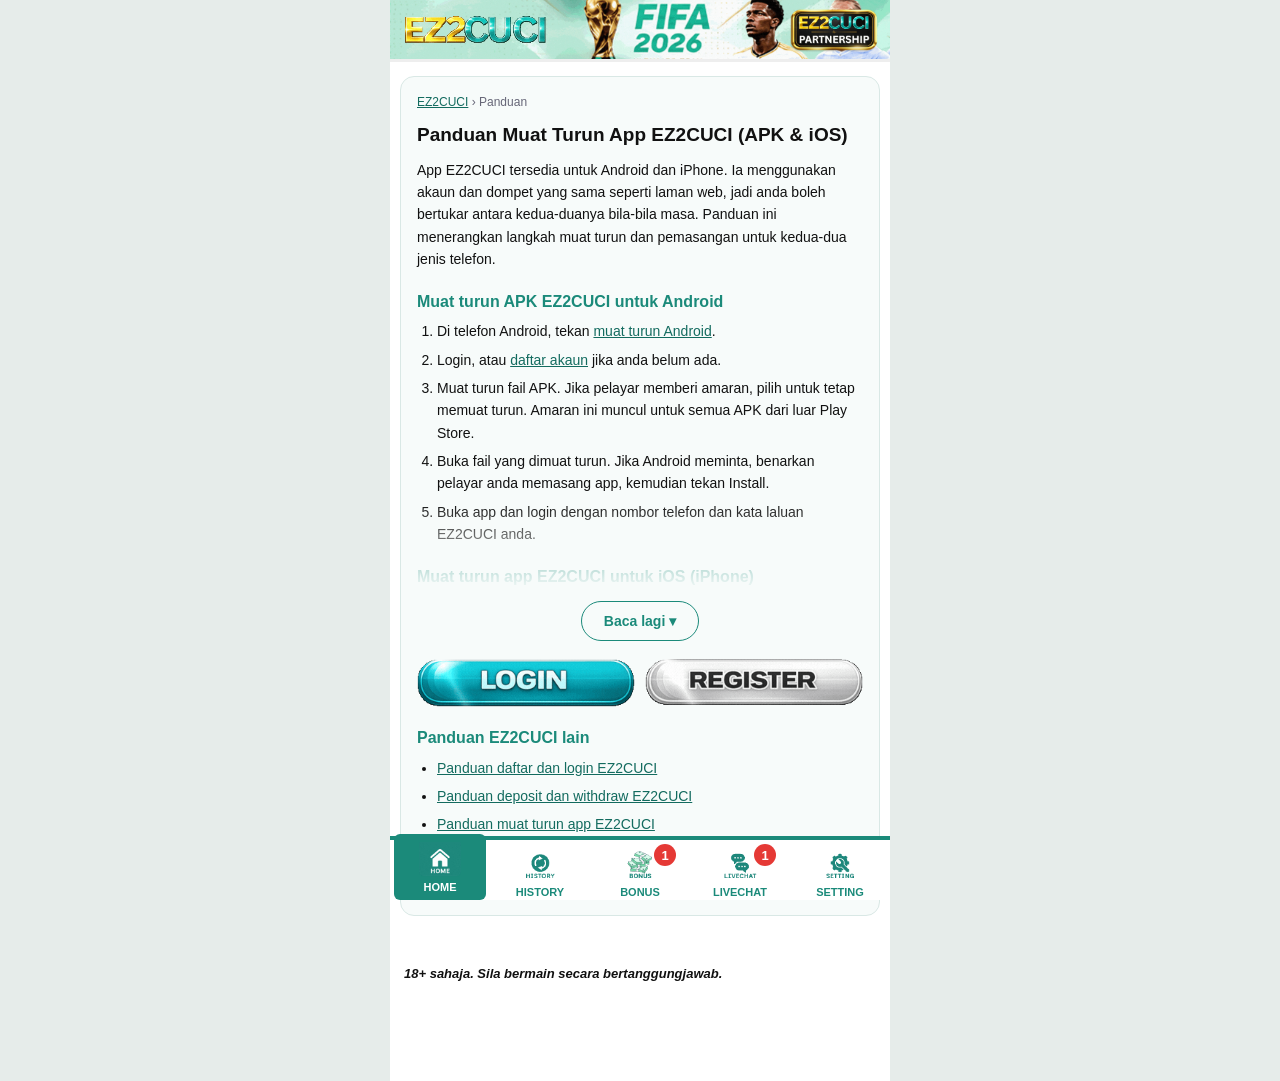
==== app-download.html @ 6568fd44 "Add Malay guides and home page keyword section Register, deposit, app download and slot guides in Ma" ====
<!DOCTYPE html>
<html lang="ms">
<head>
  <meta charset="UTF-8">
  <meta name="viewport" content="width=device-width, initial-scale=1, viewport-fit=cover">
  <title>Muat Turun App EZ2CUCI – APK Android &amp; iOS</title>
  <meta name="description" content="Cara muat turun dan pasang app EZ2CUCI di Android (APK) dan iPhone, langkah demi langkah, termasuk game H5 Mega888 H5 dan EVO888 H5 tanpa muat turun.">
  <meta name="robots" content="index, follow">
  <meta property="og:type" content="article">
  <meta property="og:site_name" content="EZ2CUCI">
  <meta property="og:title" content="Muat Turun App EZ2CUCI – APK Android &amp; iOS">
  <meta property="og:description" content="Cara muat turun dan pasang app EZ2CUCI di Android (APK) dan iPhone, langkah demi langkah, termasuk game H5 Mega888 H5 dan EVO888 H5 tanpa muat turun.">
  <link rel="icon" href="assets/partner.png">
  <meta name="theme-color" content="#1b8a7a">
  <link rel="stylesheet" href="styles.css">
</head>
<body>
  <div class="app">

    <header class="topbar">
      <a class="logo" href="./"><img src="assets/logo.gif" alt="EZ2CUCI"></a>
      <a class="partner" data-link="partnership"><img src="assets/partner.png" alt="EZ2CUCI Partnership"></a>
    </header>

    <article class="seo guide">
      <p class="crumbs"><a href="./">EZ2CUCI</a> &rsaquo; Panduan</p>
      <h1>Panduan Muat Turun App EZ2CUCI (APK &amp; iOS)</h1>
      <p>App EZ2CUCI tersedia untuk Android dan iPhone. Ia menggunakan akaun dan dompet yang sama seperti laman web, jadi anda boleh bertukar antara kedua-duanya bila-bila masa. Panduan ini menerangkan langkah muat turun dan pemasangan untuk kedua-dua jenis telefon.</p>
      <div class="collapsible">

      <h2>Muat turun APK EZ2CUCI untuk Android</h2>
      <ol>
        <li>Di telefon Android, tekan <a data-link="androidApp">muat turun Android</a>.</li>
        <li>Login, atau <a href="register">daftar akaun</a> jika anda belum ada.</li>
        <li>Muat turun fail APK. Jika pelayar memberi amaran, pilih untuk tetap memuat turun. Amaran ini muncul untuk semua APK dari luar Play Store.</li>
        <li>Buka fail yang dimuat turun. Jika Android meminta, benarkan pelayar anda memasang app, kemudian tekan Install.</li>
        <li>Buka app dan login dengan nombor telefon dan kata laluan EZ2CUCI anda.</li>
      </ol>

      <h2>Muat turun app EZ2CUCI untuk iOS (iPhone)</h2>
      <ol>
        <li>Di iPhone, buka <a data-link="iosApp">muat turun iOS</a> dalam Safari.</li>
        <li>Login, atau <a href="register">daftar akaun</a> jika anda belum ada.</li>
        <li>Tekan pilihan pemasangan iOS dan sahkan apabila diminta.</li>
        <li>Jika app memaparkan mesej "Untrusted Developer", pergi ke Settings &rsaquo; General &rsaquo; VPN &amp; Device Management, tekan nama pembangun dan pilih Trust.</li>
        <li>Buka app dan login dengan akaun EZ2CUCI anda.</li>
      </ol>

      <h2>Main tanpa muat turun: game H5</h2>
      <p>Banyak game seperti <b>Mega888 H5</b> dan <b>EVO888 H5</b> boleh dimainkan terus dalam pelayar tanpa memasang app. Lihat <a href="slot-games">panduan slot EZ2CUCI</a> untuk senarai penuh.</p>

      <h2>Masalah muat turun app</h2>
      <ul>
        <li><b>Muat turun tidak bermula.</b> Gunakan Chrome di Android atau Safari di iPhone, dan pastikan sambungan internet stabil.</li>
        <li><b>"App not installed".</b> Padam versi lama app EZ2CUCI dahulu, kemudian pasang semula.</li>
        <li><b>Ruang storan tidak cukup.</b> Kosongkan sedikit ruang dan cuba lagi.</li>
        <li><b>Tidak boleh login.</b> Gunakan nombor telefon dan kata laluan yang sama seperti di laman web.</li>
        <li><b>Masalah lain.</b> Hubungi <a data-link="liveChat">Live Chat</a>.</li>
      </ul>

      <h2>Muat turun dengan selamat</h2>
      <p>Muat turun app EZ2CUCI hanya dari pautan di laman ini. Fail yang dikongsi dalam kumpulan chat mungkin telah diubah suai. App ini tidak pernah memerlukan kata laluan bank atau PIN e-wallet anda.</p>
      </div>

      <div class="auth-row">
        <a class="img-btn" data-link="login"><img src="assets/btn-login.gif" alt="Login"></a>
        <a class="img-btn" data-link="register"><img src="assets/btn-register.gif" alt="Register"></a>
      </div>

      <h2>Panduan EZ2CUCI lain</h2>
      <ul>
        <li><a href="register">Panduan daftar dan login EZ2CUCI</a></li>
        <li><a href="deposit">Panduan deposit dan withdraw EZ2CUCI</a></li>
        <li><a href="app-download">Panduan muat turun app EZ2CUCI</a></li>
        <li><a href="slot-games">Slot EZ2CUCI: Pragmatic Play, JILI, Mega888, Kiss918</a></li>
        <li><a href="./">Kembali ke halaman utama EZ2CUCI</a></li>
      </ul>
    </article>

    <footer class="footer">
      <p class="copyright">18+ sahaja. Sila bermain secara bertanggungjawab.</p>
    </footer>
  </div>

  <nav class="bottom-nav">
    <a href="./" class="on"><img src="assets/nav/nav1-on.gif" alt=""><span>HOME</span></a>
    <a data-link="history"><img src="assets/nav/nav2.gif" alt=""><span>HISTORY</span></a>
    <a data-link="bonus"><img src="assets/nav/nav3.gif" alt=""><span>BONUS</span><b class="badge">1</b></a>
    <a data-link="liveChat"><img src="assets/nav/nav4.gif" alt=""><span>LIVECHAT</span><b class="badge">1</b></a>
    <a data-link="settings"><img src="assets/nav/nav5.gif" alt=""><span>SETTING</span></a>
  </nav>

  <script src="config.js"></script>
  <script src="guide.js"></script>
  <script src="collapse.js"></script>
</body>
</html>
---- styles.css ----
:root {
  --teal: #1b8a7a;
  --teal-dark: #136b5f;
  --line: #d9e8e5;
  --card: #f3f4f4;
  --text: #111;
  --app-width: 500px;
  --nav-height: 64px;
}

* { box-sizing: border-box; margin: 0; padding: 0; }

html { scroll-behavior: smooth; }

body {
  font-family: "Segoe UI", Arial, Helvetica, sans-serif;
  background: #e6ecea;
  color: var(--text);
  -webkit-tap-highlight-color: transparent;
}

a { color: inherit; text-decoration: none; }
button { font: inherit; color: inherit; cursor: pointer; border: 0; background: none; }
img { display: block; max-width: 100%; }

.app {
  max-width: var(--app-width);
  margin: 0 auto;
  min-height: 100vh;
  background: #fff;
  padding-bottom: calc(var(--nav-height) + 16px + env(safe-area-inset-bottom));
  overflow-x: hidden;
}

/* ---------- Top bar ---------- */
.topbar {
  position: sticky;
  top: 0;
  z-index: 30;
  display: flex;
  align-items: center;
  justify-content: space-between;
  gap: 10px;
  padding: 6px 10px;
  min-height: 62px;
  background: #cfeee6 url("assets/header.gif") center / cover no-repeat;
  border-bottom: 3px solid #eee;
}
.logo img { height: 46px; width: auto; }
.partner img { height: 46px; width: auto; }

/* ---------- Carousel ---------- */
.carousel { position: relative; margin-top: 10px; }
.carousel-track { display: flex; overflow-x: auto; scroll-snap-type: x mandatory; scrollbar-width: none; }
.carousel-track::-webkit-scrollbar { display: none; }
.slide { flex: 0 0 100%; scroll-snap-align: start; aspect-ratio: 2 / 1; }
.slide img { width: 100%; height: 100%; object-fit: cover; }
.carousel-dots { position: absolute; bottom: 6px; left: 0; right: 0; display: flex; justify-content: center; gap: 6px; }
.carousel-dots button { width: 7px; height: 7px; border-radius: 50%; background: rgba(255, 255, 255, .6); }
.carousel-dots button.active { background: var(--teal); }

.static-banner img { width: 100%; height: auto; }

/* ---------- Cards ---------- */
.card { margin: 12px 10px 0; border-radius: 14px; background: var(--card); overflow: hidden; }

.img-btn { display: block; padding: 0; cursor: pointer; transition: transform .1s, filter .15s; }
.img-btn img { width: 100%; height: auto; }
.img-btn:hover { filter: brightness(1.08); }
.img-btn:active { transform: scale(.97); }

.account { padding: 14px 12px; }
.auth-row { display: grid; grid-template-columns: 1fr 1fr; gap: 10px; }
.wallet { display: flex; gap: 12px; padding-top: 12px; align-items: flex-start; }
.wallet-info { flex: 1; font-size: 15px; line-height: 1.6; }
.wallet-label { font-size: 17px; }
.wallet-amount { font-size: 28px; font-weight: 800; color: var(--teal); margin: 6px 0; }
.wallet-actions { flex: 0 0 160px; display: grid; gap: 6px; }

/* ---------- Referral ---------- */
.referral { background: #fff; border: 1px solid var(--line); box-shadow: 0 2px 8px rgba(0, 0, 0, .06); }
.referral > img { width: 100%; height: auto; }
.ref-actions { display: grid; grid-template-columns: repeat(4, 1fr); border-top: 1px solid var(--line); }
.ref-actions > * { display: flex; flex-direction: column; align-items: center; gap: 6px; padding: 12px 4px; font-size: 13px; font-weight: 600; color: #333; border-left: 1px solid var(--line); }
.ref-actions > :first-child { border-left: 0; }
.ref-actions svg { width: 22px; height: 22px; fill: var(--teal); }
.ref-actions > :hover { background: #f4faf9; }

/* ---------- Promo banners ---------- */
.promo { display: block; margin: 12px 10px 0; }
.promo img { width: 100%; height: auto; border-radius: 12px; }

/* ---------- Games ---------- */
.games { margin-top: 14px; }
.tabs { display: flex; gap: 6px; overflow-x: auto; padding: 4px 10px 12px; scrollbar-width: none; }
.tabs::-webkit-scrollbar { display: none; }
.tab { flex: 0 0 calc((100% - 24px) / 4.6); }
.tab img { width: 100%; height: auto; }
.tab.on img { filter: brightness(.9) saturate(1.3); }
.game-grid { display: grid; grid-template-columns: repeat(3, 1fr); gap: 10px; padding: 0 12px; }
.game img { width: 100%; aspect-ratio: 1; object-fit: cover; }
.tab, .game { transition: transform .1s, filter .15s; }
.game:hover { filter: brightness(1.08); }
.game:active { transform: scale(.97); }

/* ---------- Lucky draw ---------- */
.lucky { position: relative; margin: 12px 10px 0; }
.lucky > img { width: 100%; height: auto; border-radius: 14px; }
.lucky .img-btn { position: absolute; left: 5%; top: 85%; width: 41%; }

/* ---------- Keyword text + guide pages ---------- */
.seo { margin: 22px 10px 0; padding: 16px; border: 1px solid var(--line); border-radius: 14px; background: #f7fbfa; font-size: 14px; line-height: 1.6; }
.seo h1 { font-size: 19px; margin-bottom: 8px; }
.seo h2 { font-size: 16px; color: var(--teal); margin: 18px 0 6px; }
.seo a { color: var(--teal-dark); text-decoration: underline; }
.seo ol, .seo ul { padding-left: 20px; }
.seo ul { list-style: disc; }
.seo li { margin-bottom: 6px; }
.guide { margin-top: 14px; }
.guide .crumbs { font-size: 12px; color: #667; margin-bottom: 8px; }
.guide .auth-row { padding: 18px 0 0; }

/* Long sections fold to a preview; collapse.js adds the toggle button. */
.collapsible { position: relative; max-height: 320px; overflow: hidden; }
.collapsible:not(.open)::after { content: ""; position: absolute; left: 0; right: 0; bottom: 0; height: 90px; background: linear-gradient(rgba(247, 251, 250, 0), #f7fbfa); pointer-events: none; }
.collapsible.open { max-height: none; }
.toggle-btn { display: block; margin: 10px auto 0; padding: 8px 22px; border: 1px solid var(--teal); border-radius: 20px; color: var(--teal); font-size: 14px; font-weight: 700; }
.toggle-btn:hover { background: rgba(27, 138, 122, .08); }

/* ---------- Footer ---------- */
.footer { padding: 26px 14px 20px; }
.footer .pagcor { max-width: 120px; margin: 0 0 10px; }
.footer .resp { max-width: 120px; margin: 10px 0; }
.label { font-size: 12px; font-weight: 800; font-style: italic; margin: 8px 0 4px; }
.icons { display: flex; flex-wrap: wrap; gap: 6px; }
.icons img { width: 30px; height: 25px; object-fit: contain; }
.icons.wide img { width: 55px; height: 30px; }
.copyright { margin-top: 24px; font-size: 13px; font-weight: 800; font-style: italic; }

/* ---------- Floating tabs ---------- */
.side-tabs { position: fixed; right: max(0px, calc(50% - var(--app-width) / 2)); top: 50%; transform: translateY(-50%); z-index: 20; display: grid; gap: 4px; }
.side-tab { writing-mode: vertical-rl; padding: 12px 5px; font-size: 12px; font-weight: 800; letter-spacing: 1px; border-radius: 8px 0 0 8px; box-shadow: 0 2px 6px rgba(0, 0, 0, .25); }
.side-tab.telegram { background: #fff; color: #229ed9; border: 1px solid #229ed9; border-right: 0; }
.side-tab.gold { background: #8d8f93; color: #f5c400; border: 1px solid #b8860b; border-right: 0; }
.float-tips { position: fixed; right: max(4px, calc(50% - var(--app-width) / 2 + 4px)); top: 70px; z-index: 25; width: 58px; }

/* ---------- Bottom nav ---------- */
.bottom-nav {
  position: fixed;
  left: 50%;
  bottom: 0;
  transform: translateX(-50%);
  z-index: 40;
  width: 100%;
  max-width: var(--app-width);
  height: calc(var(--nav-height) + env(safe-area-inset-bottom));
  padding: 4px 0 env(safe-area-inset-bottom);
  display: grid;
  grid-template-columns: repeat(5, 1fr);
  background: #fff;
  border-top: 4px solid var(--teal);
}
.bottom-nav a { position: relative; display: flex; flex-direction: column; align-items: center; justify-content: center; gap: 1px; font-size: 11px; font-weight: 800; color: var(--teal); transition: filter .15s, transform .1s; }
.bottom-nav a.on { background: var(--teal); color: #fff; border-radius: 6px; margin: -10px 4px 0; }
.bottom-nav img { height: 38px; width: auto; }
.bottom-nav a:active { transform: scale(.95); }
.badge { position: absolute; top: 0; right: 14%; min-width: 22px; height: 22px; border-radius: 50%; background: #e53935; color: #fff; font-size: 13px; display: grid; place-items: center; }

/* ---------- Toast ---------- */
.toast { position: fixed; left: 50%; bottom: calc(var(--nav-height) + 24px); transform: translateX(-50%); z-index: 50; background: rgba(0, 0, 0, .85); color: #fff; padding: 10px 18px; border-radius: 20px; font-size: 14px; opacity: 0; pointer-events: none; transition: opacity .2s; }
.toast.show { opacity: 1; }

@media (max-width: 380px) {
  .logo img, .partner img { height: 38px; }
  .wallet-actions { flex-basis: 136px; }
  .wallet-info { font-size: 14px; }
}
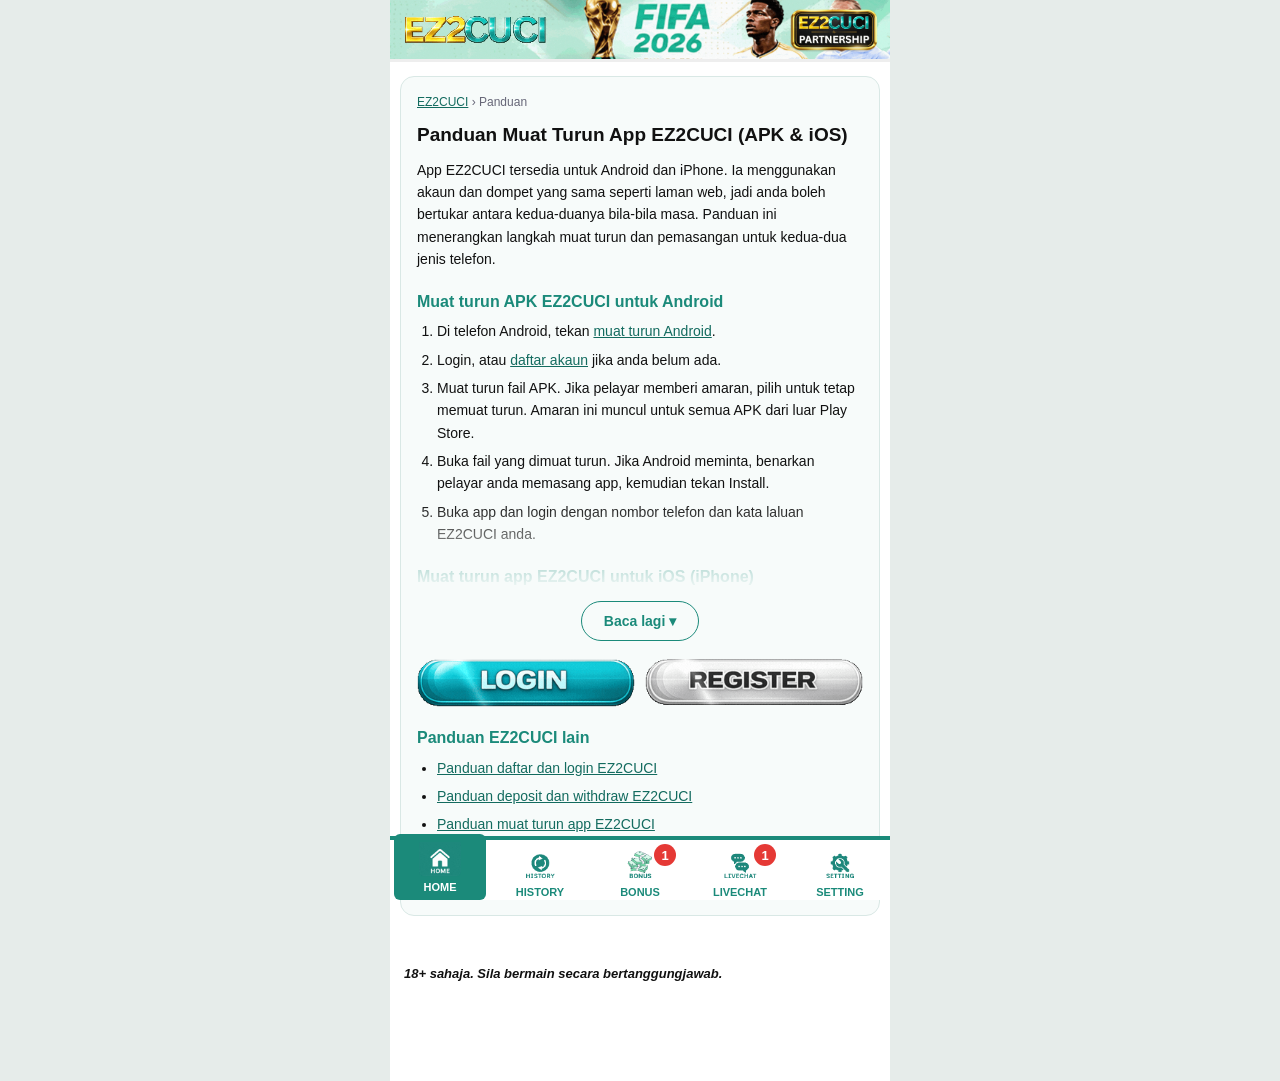
==== commit 9ffeaa08: "Add canonical URLs, sitemap and robots.txt for ez2cuci.site Co-Authored-By: Claude Opus 5.5 <noreply" ====
--- a/app-download.html
+++ b/app-download.html
@@ -6,10 +6,13 @@
   <title>Muat Turun App EZ2CUCI – APK Android &amp; iOS</title>
   <meta name="description" content="Cara muat turun dan pasang app EZ2CUCI di Android (APK) dan iPhone, langkah demi langkah, termasuk game H5 Mega888 H5 dan EVO888 H5 tanpa muat turun.">
   <meta name="robots" content="index, follow">
+  <link rel="canonical" href="https://www.ez2cuci.site/app-download">
   <meta property="og:type" content="article">
   <meta property="og:site_name" content="EZ2CUCI">
   <meta property="og:title" content="Muat Turun App EZ2CUCI – APK Android &amp; iOS">
   <meta property="og:description" content="Cara muat turun dan pasang app EZ2CUCI di Android (APK) dan iPhone, langkah demi langkah, termasuk game H5 Mega888 H5 dan EVO888 H5 tanpa muat turun.">
+  <meta property="og:url" content="https://www.ez2cuci.site/app-download">
+  <meta property="og:image" content="https://www.ez2cuci.site/assets/banners/banner-1.png">
   <link rel="icon" href="assets/partner.png">
   <meta name="theme-color" content="#1b8a7a">
   <link rel="stylesheet" href="styles.css">
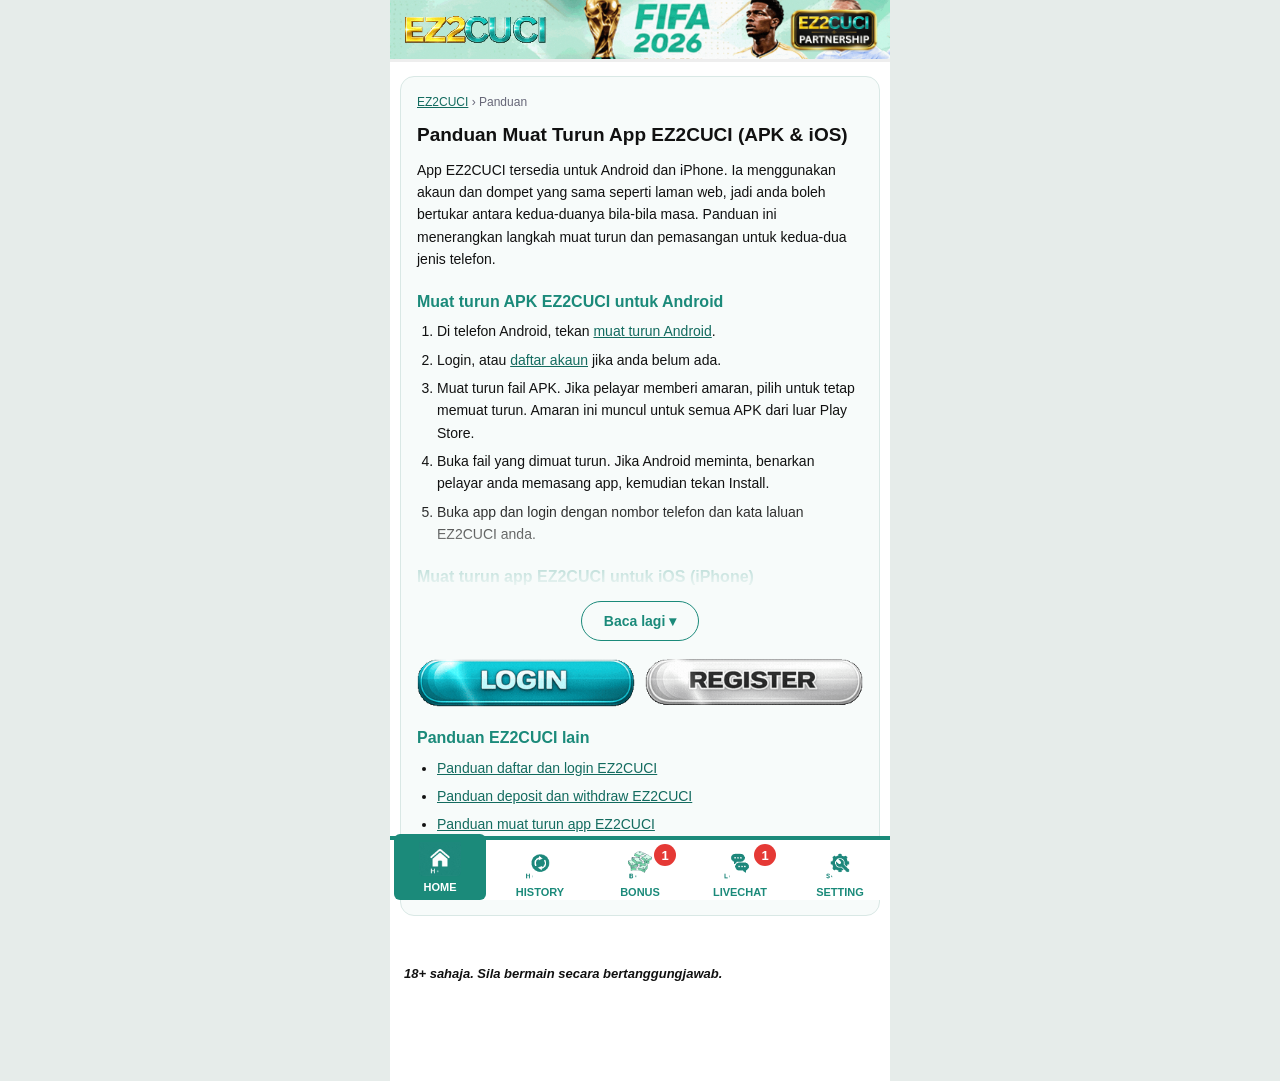
==== commit 11e6cf91: "Speed up page load: still frames for GIFs until first interaction Show still frames for the header, " ====
--- a/app-download.html
+++ b/app-download.html
@@ -12,17 +12,17 @@
   <meta property="og:title" content="Muat Turun App EZ2CUCI – APK Android &amp; iOS">
   <meta property="og:description" content="Cara muat turun dan pasang app EZ2CUCI di Android (APK) dan iPhone, langkah demi langkah, termasuk game H5 Mega888 H5 dan EVO888 H5 tanpa muat turun.">
   <meta property="og:url" content="https://www.ez2cuci.site/app-download">
-  <meta property="og:image" content="https://www.ez2cuci.site/assets/banners/banner-1.png">
-  <link rel="icon" href="assets/partner.png">
+  <meta property="og:image" content="https://www.ez2cuci.site/assets/banners/banner-1.jpg">
+  <link rel="icon" href="assets/partner-sm.png">
   <meta name="theme-color" content="#1b8a7a">
   <link rel="stylesheet" href="styles.css">
 </head>
 <body>
-  <div class="app">
+  <main class="app">
 
     <header class="topbar">
-      <a class="logo" href="./"><img src="assets/logo.gif" alt="EZ2CUCI"></a>
-      <a class="partner" data-link="partnership"><img src="assets/partner.png" alt="EZ2CUCI Partnership"></a>
+      <a class="logo" href="./"><img src="assets/still/logo.png" data-anim="assets/logo.gif" alt="EZ2CUCI" width="320" height="80"></a>
+      <a class="partner" data-link="partnership"><img src="assets/partner-sm.png" alt="EZ2CUCI Partnership" width="200" height="100"></a>
     </header>
 
     <article class="seo guide">
@@ -66,8 +66,8 @@
       </div>
 
       <div class="auth-row">
-        <a class="img-btn" data-link="login"><img src="assets/btn-login.gif" alt="Login"></a>
-        <a class="img-btn" data-link="register"><img src="assets/btn-register.gif" alt="Register"></a>
+        <a class="img-btn" data-link="login"><img src="assets/still/btn-login.png" data-anim="assets/btn-login.gif" alt="Login" width="299" height="66"></a>
+        <a class="img-btn" data-link="register"><img src="assets/still/btn-register.png" data-anim="assets/btn-register.gif" alt="Register" width="299" height="66"></a>
       </div>
 
       <h2>Panduan EZ2CUCI lain</h2>
@@ -83,18 +83,19 @@
     <footer class="footer">
       <p class="copyright">18+ sahaja. Sila bermain secara bertanggungjawab.</p>
     </footer>
-  </div>
+  </main>
 
   <nav class="bottom-nav">
-    <a href="./" class="on"><img src="assets/nav/nav1-on.gif" alt=""><span>HOME</span></a>
-    <a data-link="history"><img src="assets/nav/nav2.gif" alt=""><span>HISTORY</span></a>
-    <a data-link="bonus"><img src="assets/nav/nav3.gif" alt=""><span>BONUS</span><b class="badge">1</b></a>
-    <a data-link="liveChat"><img src="assets/nav/nav4.gif" alt=""><span>LIVECHAT</span><b class="badge">1</b></a>
-    <a data-link="settings"><img src="assets/nav/nav5.gif" alt=""><span>SETTING</span></a>
+    <a href="./" class="on"><img src="assets/still/nav1-on.png" data-anim="assets/nav/nav1-on.gif" alt="" width="130" height="120"><span>HOME</span></a>
+    <a data-link="history"><img src="assets/still/nav2.png" data-anim="assets/nav/nav2.gif" alt="" width="130" height="120"><span>HISTORY</span></a>
+    <a data-link="bonus"><img src="assets/still/nav3.png" data-anim="assets/nav/nav3.gif" alt="" width="130" height="120"><span>BONUS</span><b class="badge">1</b></a>
+    <a data-link="liveChat"><img src="assets/still/nav4.png" data-anim="assets/nav/nav4.gif" alt="" width="130" height="120"><span>LIVECHAT</span><b class="badge">1</b></a>
+    <a data-link="settings"><img src="assets/still/nav5.png" data-anim="assets/nav/nav5.gif" alt="" width="130" height="120"><span>SETTING</span></a>
   </nav>
 
   <script src="config.js"></script>
   <script src="guide.js"></script>
   <script src="collapse.js"></script>
+  <script src="animate.js"></script>
 </body>
 </html>
--- a/styles.css
+++ b/styles.css
@@ -43,10 +43,12 @@
   gap: 10px;
   padding: 6px 10px;
   min-height: 62px;
-  background: #cfeee6 url("assets/header.gif") center / cover no-repeat;
+  background: #cfeee6 url("assets/still/header.jpg") center / cover no-repeat;
   border-bottom: 3px solid #eee;
 }
 .logo img { height: 46px; width: auto; }
+/* Animated header once the visitor interacts (see animate.js). */
+.animated .topbar { background-image: url("assets/header.gif"); }
 .partner img { height: 46px; width: auto; }
 
 /* ---------- Carousel ---------- */
@@ -55,9 +57,10 @@
 .carousel-track::-webkit-scrollbar { display: none; }
 .slide { flex: 0 0 100%; scroll-snap-align: start; aspect-ratio: 2 / 1; }
 .slide img { width: 100%; height: 100%; object-fit: cover; }
-.carousel-dots { position: absolute; bottom: 6px; left: 0; right: 0; display: flex; justify-content: center; gap: 6px; }
-.carousel-dots button { width: 7px; height: 7px; border-radius: 50%; background: rgba(255, 255, 255, .6); }
-.carousel-dots button.active { background: var(--teal); }
+.carousel-dots { position: absolute; bottom: 0; left: 0; right: 0; display: flex; justify-content: center; }
+/* Small dot, but a 24px tap area around it. */
+.carousel-dots button { width: 24px; height: 24px; padding: 8.5px; border-radius: 50%; background-color: rgba(255, 255, 255, .6); background-clip: content-box; }
+.carousel-dots button.active { background-color: var(--teal); }
 
 .static-banner img { width: 100%; height: auto; }
 
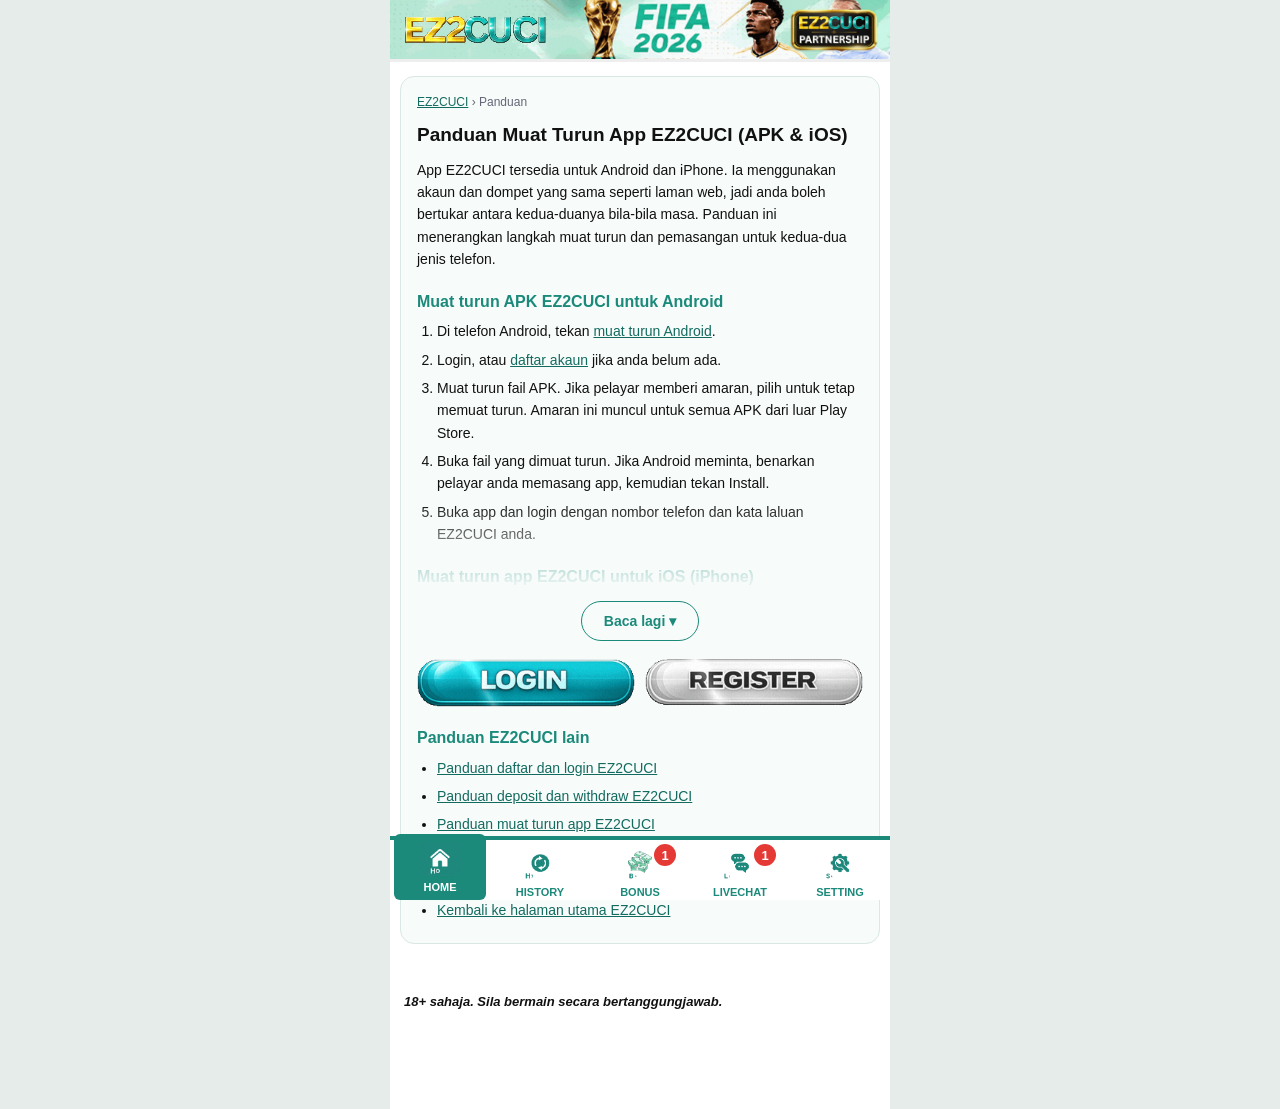
==== commit 2263d2f1: "Add Malay cuci (withdraw) guide Co-Authored-By: Claude Opus 5.5 <noreply@anthropic.com>" ====
--- a/app-download.html
+++ b/app-download.html
@@ -75,6 +75,7 @@
         <li><a href="register">Panduan daftar dan login EZ2CUCI</a></li>
         <li><a href="deposit">Panduan deposit dan withdraw EZ2CUCI</a></li>
         <li><a href="app-download">Panduan muat turun app EZ2CUCI</a></li>
+        <li><a href="cuci">Panduan cuci (withdraw) EZ2CUCI</a></li>
         <li><a href="slot-games">Slot EZ2CUCI: Pragmatic Play, JILI, Mega888, Kiss918</a></li>
         <li><a href="./">Kembali ke halaman utama EZ2CUCI</a></li>
       </ul>
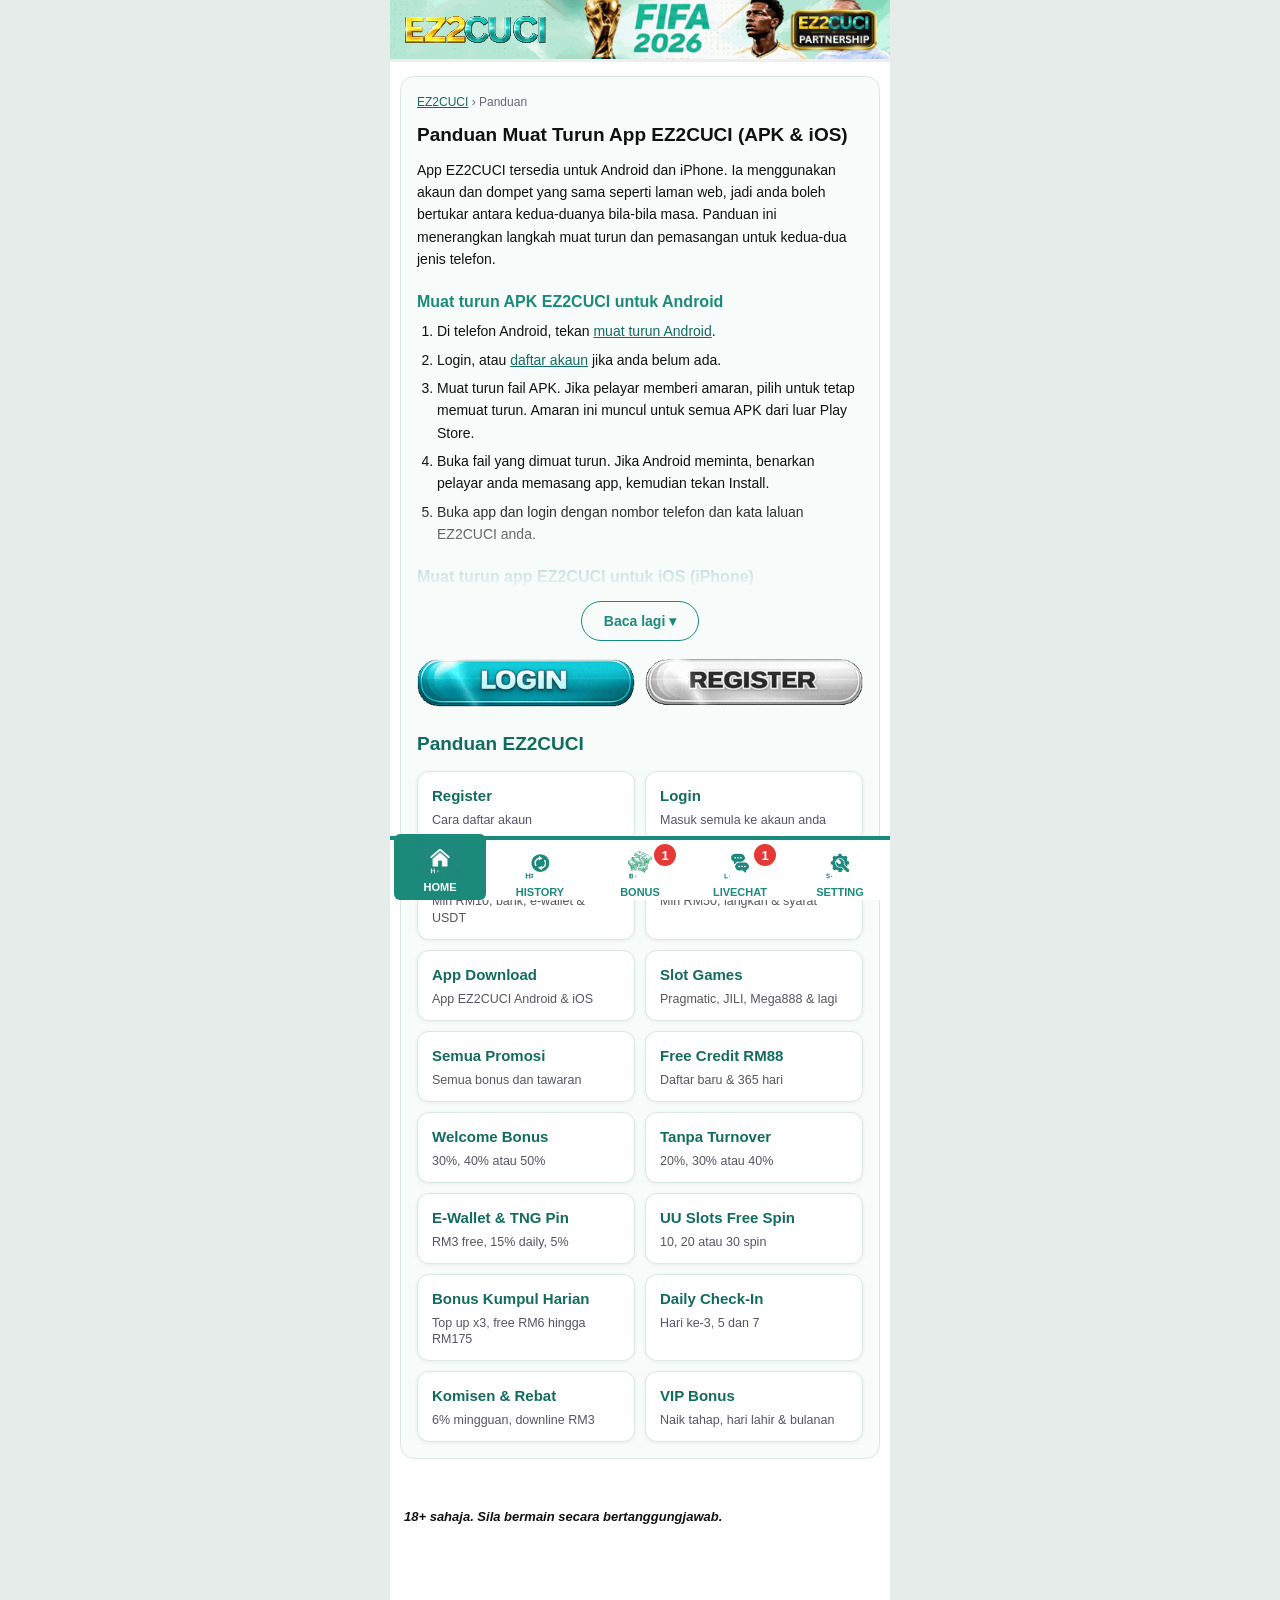
==== commit f5ba5455: "Add Malay promotions guide and show guides as a card grid Co-Authored-By: Claude Opus 5.5 <noreply@a" ====
--- a/app-download.html
+++ b/app-download.html
@@ -70,15 +70,27 @@
         <a class="img-btn" data-link="register"><img src="assets/still/btn-register.png" data-anim="assets/btn-register.gif" alt="Register" width="299" height="66"></a>
       </div>
 
-      <h2>Panduan EZ2CUCI lain</h2>
-      <ul>
-        <li><a href="register">Panduan daftar dan login EZ2CUCI</a></li>
-        <li><a href="deposit">Panduan deposit dan withdraw EZ2CUCI</a></li>
-        <li><a href="app-download">Panduan muat turun app EZ2CUCI</a></li>
-        <li><a href="cuci">Panduan cuci (withdraw) EZ2CUCI</a></li>
-        <li><a href="slot-games">Slot EZ2CUCI: Pragmatic Play, JILI, Mega888, Kiss918</a></li>
-        <li><a href="./">Kembali ke halaman utama EZ2CUCI</a></li>
-      </ul>
+      <section class="guide-grid-wrap" aria-label="Panduan EZ2CUCI">
+        <h2 class="guide-grid-title">Panduan EZ2CUCI</h2>
+        <div class="guide-grid">
+          <a href="register"><b>Register</b><span>Cara daftar akaun</span></a>
+          <a href="register#login"><b>Login</b><span>Masuk semula ke akaun anda</span></a>
+          <a href="deposit"><b>Deposit</b><span>Min RM10, bank, e-wallet &amp; USDT</span></a>
+          <a href="cuci"><b>Cuci (Withdraw)</b><span>Min RM50, langkah &amp; syarat</span></a>
+          <a href="app-download"><b>App Download</b><span>App EZ2CUCI Android &amp; iOS</span></a>
+          <a href="slot-games"><b>Slot Games</b><span>Pragmatic, JILI, Mega888 &amp; lagi</span></a>
+          <a href="promotions"><b>Semua Promosi</b><span>Semua bonus dan tawaran</span></a>
+          <a href="promotions#free"><b>Free Credit RM88</b><span>Daftar baru &amp; 365 hari</span></a>
+          <a href="promotions#welcome"><b>Welcome Bonus</b><span>30%, 40% atau 50%</span></a>
+          <a href="promotions#no-turnover"><b>Tanpa Turnover</b><span>20%, 30% atau 40%</span></a>
+          <a href="promotions#ewallet"><b>E-Wallet &amp; TNG Pin</b><span>RM3 free, 15% daily, 5%</span></a>
+          <a href="promotions#freespin"><b>UU Slots Free Spin</b><span>10, 20 atau 30 spin</span></a>
+          <a href="promotions#kumpul"><b>Bonus Kumpul Harian</b><span>Top up x3, free RM6 hingga RM175</span></a>
+          <a href="promotions#checkin"><b>Daily Check-In</b><span>Hari ke-3, 5 dan 7</span></a>
+          <a href="promotions#free"><b>Komisen &amp; Rebat</b><span>6% mingguan, downline RM3</span></a>
+          <a href="promotions#vip"><b>VIP Bonus</b><span>Naik tahap, hari lahir &amp; bulanan</span></a>
+        </div>
+      </section>
     </article>
 
     <footer class="footer">
--- a/styles.css
+++ b/styles.css
@@ -178,3 +178,20 @@
   .wallet-actions { flex-basis: 136px; }
   .wallet-info { font-size: 14px; }
 }
+
+/* ---------- Promotions tables ---------- */
+.seo h3 { font-size: 15px; margin: 14px 0 4px; }
+.table-wrap { overflow-x: auto; margin: 10px 0; }
+.seo table { width: 100%; border-collapse: collapse; font-size: 13px; }
+.seo th { background: var(--teal); color: #fff; text-align: left; padding: 8px; }
+.seo td { padding: 8px; border: 1px solid var(--line); vertical-align: top; background: #fff; }
+
+/* ---------- Guide card grid ---------- */
+.guide-grid-wrap { margin-top: 22px; }
+.home-grid { margin: 22px 10px 0; }
+.guide-grid-title, .seo .guide-grid-title { margin: 0 0 12px; font-size: 19px; font-weight: 800; color: var(--teal-dark); }
+.guide-grid { display: grid; grid-template-columns: repeat(2, minmax(0, 1fr)); gap: 10px; }
+.guide-grid a, .seo .guide-grid a { display: block; padding: 12px 14px; border: 1px solid var(--line); border-radius: 12px; background: #fff; color: var(--text); text-decoration: none; box-shadow: 0 1px 4px rgba(0, 0, 0, .06); transition: border-color .15s, background .15s; }
+.guide-grid a:hover { border-color: var(--teal); background: #f4faf9; }
+.guide-grid b { display: block; font-size: 15px; color: var(--teal-dark); }
+.guide-grid span { display: block; margin-top: 4px; font-size: 12.5px; line-height: 1.35; color: #556; }
